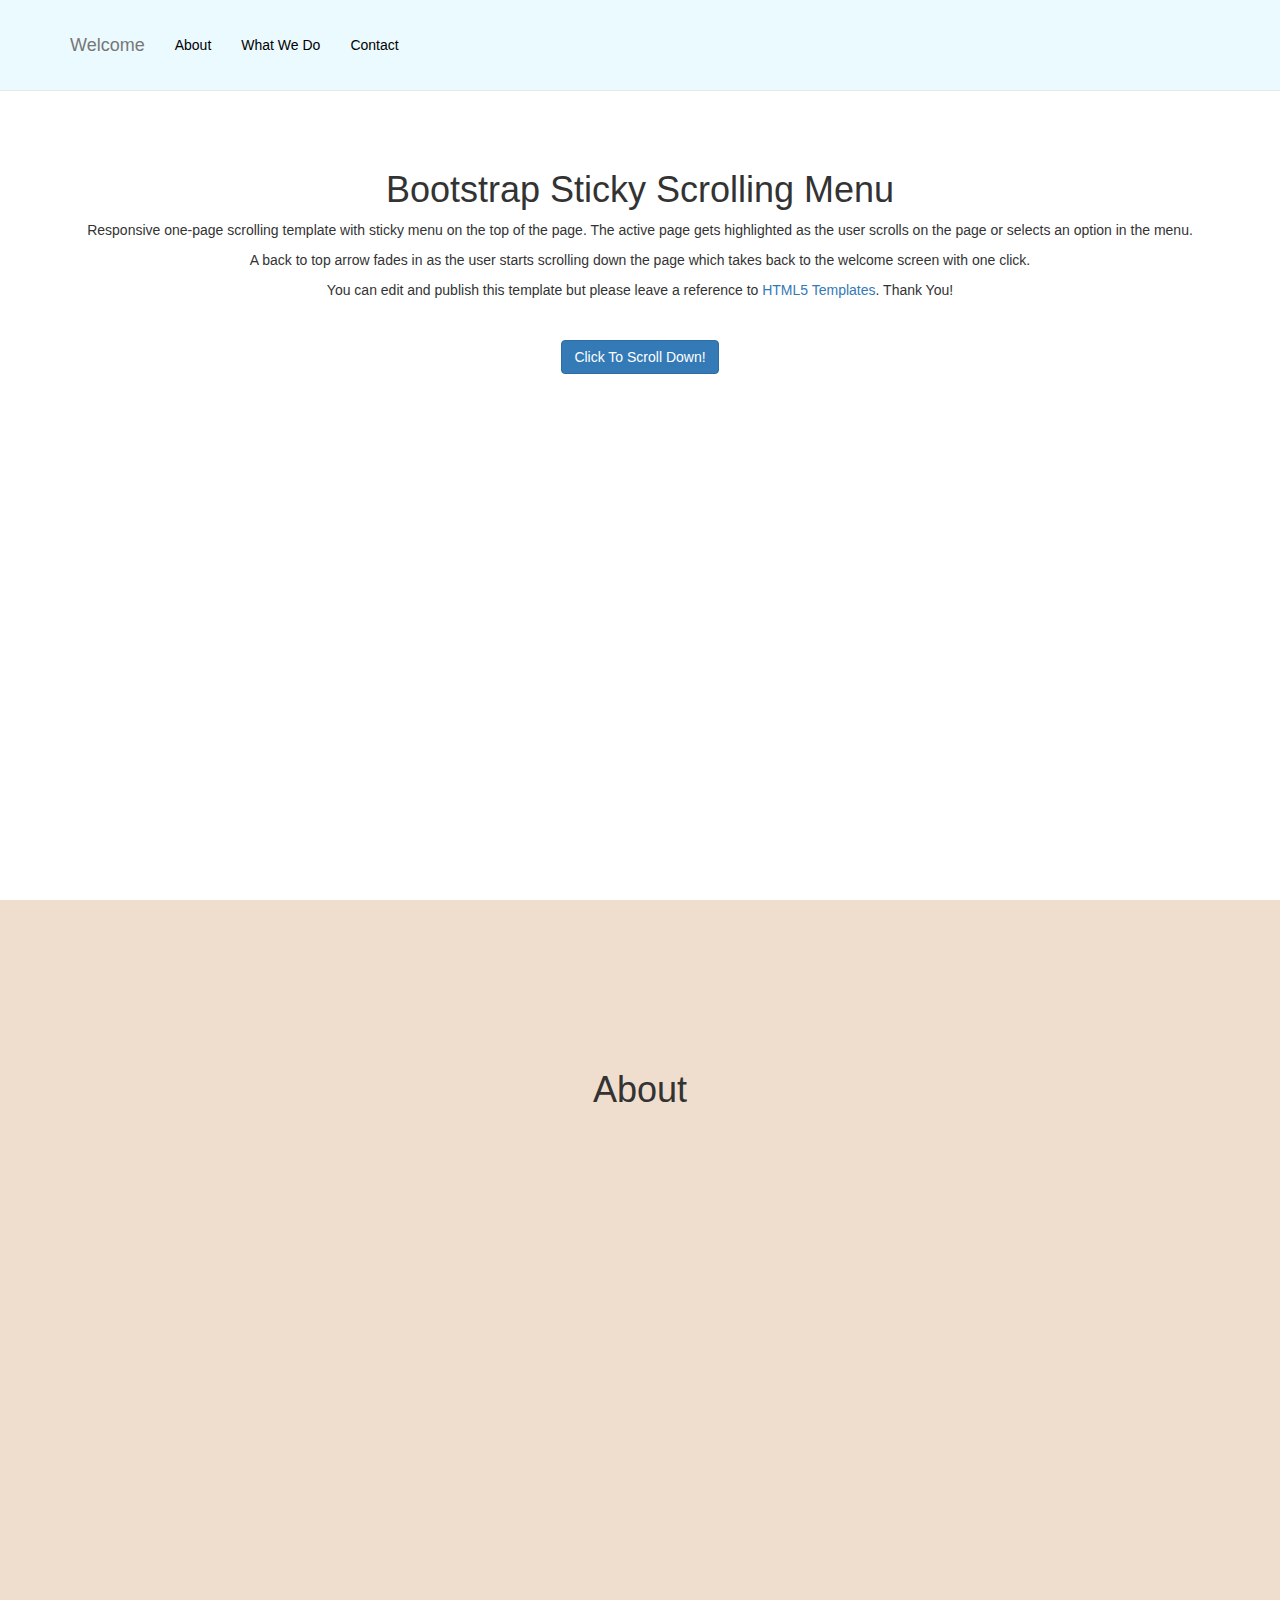
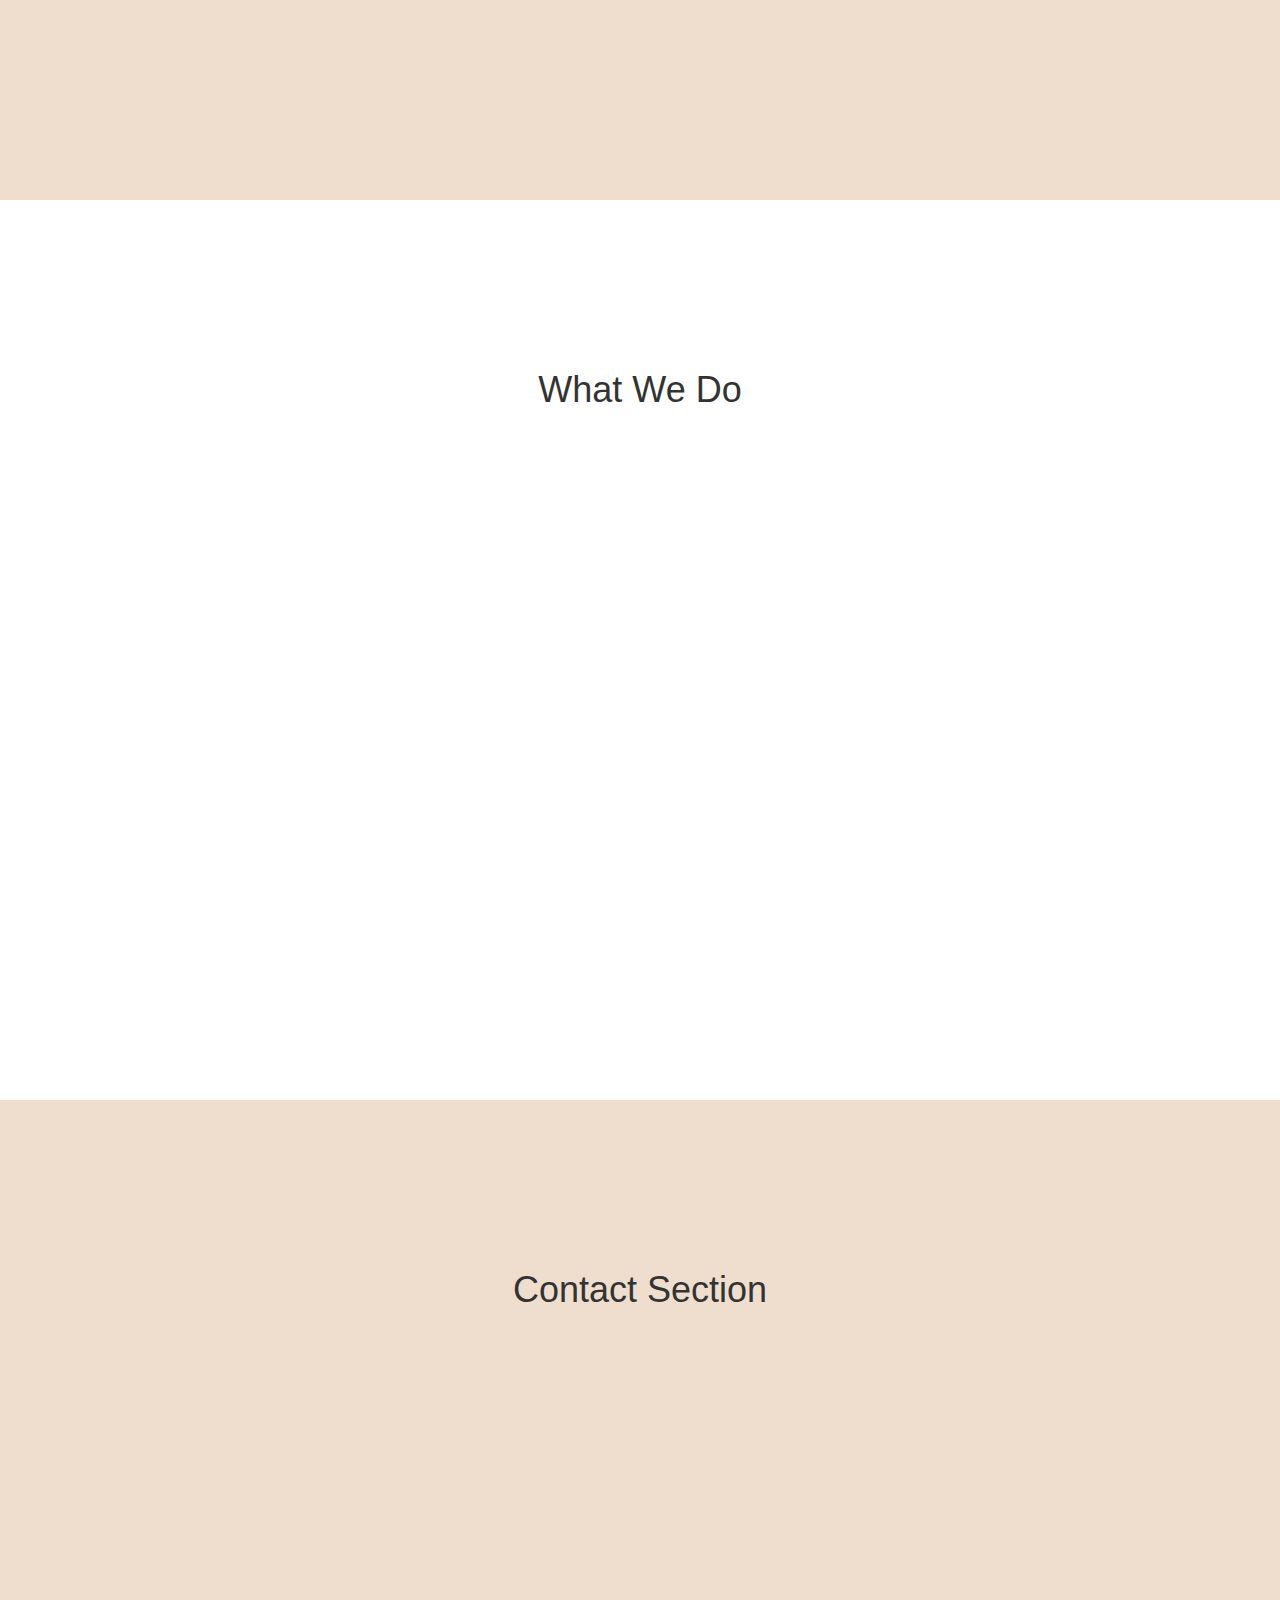
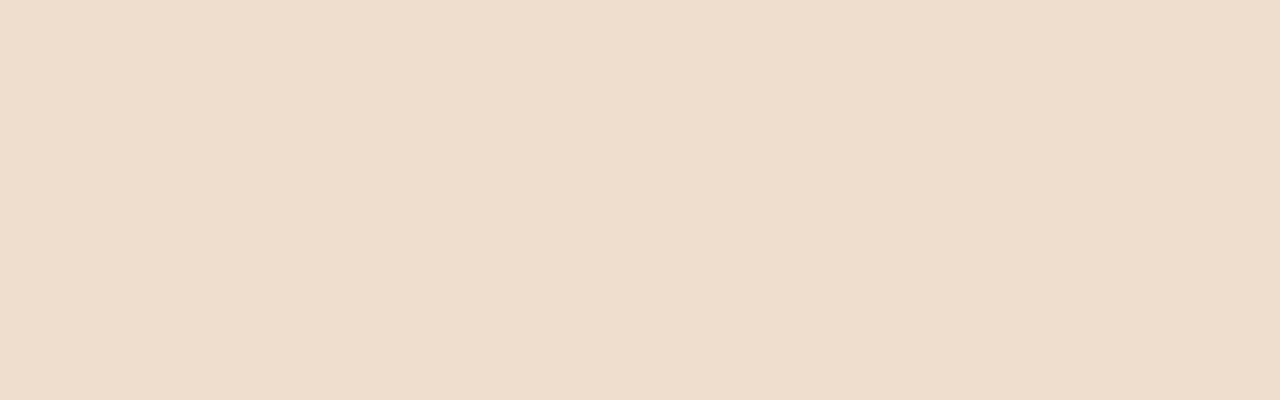
==== index.html @ b15a465b "Temtplate" ====
<!doctype html>
<html lang="en" class="no-js">
<head>
    <meta charset="utf-8">
    <meta http-equiv="x-ua-compatible" content="ie=edge">
    <meta name="viewport" content="width=device-width, initial-scale=1">
    <link rel="canonical" href="https://html5-templates.com/" />
    <title>Bootstrap Template With Sticky Menu</title>
    <meta name="description" content="Simplified Bootstrap template with sticky menu">
    <link href="css/bootstrap.min.css" rel="stylesheet">
    <link href="css/sticky-menu.css" rel="stylesheet">
</head>
<body id="page-top" data-spy="scroll" data-target=".navbar-fixed-top">
    <nav class="navbar navbar-default navbar-fixed-top" role="navigation">
        <div class="container">
            <div class="navbar-header page-scroll">
                <button type="button" class="navbar-toggle" data-toggle="collapse" data-target=".navbar-ex1-collapse">
                    <span class="sr-only">Toggle menu</span>
                    <span class="icon-bar"></span>
                    <span class="icon-bar"></span>
                    <span class="icon-bar"></span>
                </button>
                <a class="navbar-brand page-scroll" href="#page-top">Welcome</a>
            </div>

            <div class="collapse navbar-collapse navbar-ex1-collapse">
                <ul class="nav navbar-nav">
                    <li class="hidden">
                        <a class="page-scroll" href="#page-top"></a>
                    </li>
                    <li>
                        <a class="page-scroll" href="#about">About</a>
                    </li>
                    <li>
                        <a class="page-scroll" href="#whatwedo">What We Do</a>
                    </li>
                    <li>
                        <a class="page-scroll" href="#contact">Contact</a>
                    </li>
                </ul>
            </div>	<!-- .navbar-collapse -->
        </div>		<!-- .container -->
    </nav>
    <!-- Welcome   -->
    <section id="welcome" class="welcome-section">
        <div class="container">
            <div class="row">
                <div class="col-lg-12">
                    <h1>Bootstrap Sticky Scrolling Menu</h1>
                    <p>Responsive one-page scrolling template with sticky menu on the top of the page. The active page gets highlighted as the user scrolls on the page or selects an option in the menu.</p>
					<p>A back to top arrow fades in as the user starts scrolling down the page which takes back to the welcome screen with one click.</p>
					<p>You can edit and publish this template but please leave a reference to <a href="https://html5-templates.com/" target="_blank" rel="nofollow">HTML5 Templates</a>. Thank You!</p>
					<p>&nbsp;</p>
                    <a class="btn btn-primary page-scroll" href="#about">Click To Scroll Down!</a>
                </div>
            </div>
        </div>
    </section>

    <!-- About -->
    <section id="about" class="about-section">
        <div class="container">
            <div class="row">
                <div class="col-lg-12">
                    <h1>About</h1>
                </div>
            </div>
        </div>
    </section>

    <!-- What we do Section -->
    <section id="whatwedo" class="whatwedo-section">
        <div class="container">
            <div class="row">
                <div class="col-lg-12">
                    <h1>What We Do</h1>
                </div>
            </div>
        </div>
    </section>

    <!-- Contact Section -->
    <section id="contact" class="contact-section">
        <div class="container">
            <div class="row">
                <div class="col-lg-12">
                    <h1>Contact Section</h1>
                </div>
            </div>
        </div>
    </section>
	
	<a id="back2Top" title="Back to top" href="#">&#10148;</a>
	
    <!-- jQuery -->
    <script src="js/jquery.js"></script>

    <!-- Bootstrap Core JavaScript -->
    <script src="js/bootstrap.min.js"></script>

    <!-- Scrolling Nav JavaScript -->
    <script src="js/jquery.easing.min.js"></script>
    <script src="js/sticky-menu.js"></script>

</body>

</html>
---- css/sticky-menu.css ----
body {
    width: 100%;
    height: 100%;
}
html {
    width: 100%;
    height: 100%;
}
@media(min-width:767px) {
    .navbar {
        padding: 20px 0;
        -webkit-transition: background .5s ease-in-out,padding .5s ease-in-out;
        -moz-transition: background .5s ease-in-out,padding .5s ease-in-out;
        transition: background .5s ease-in-out,padding .5s ease-in-out;
    }
    .top-nav-collapse {
        padding: 0;
    }
}
#back2Top {
    width: 40px;
    line-height: 40px;
    overflow: hidden;
    z-index: 999;
    display: none;
    cursor: pointer;
    -moz-transform: rotate(270deg);
    -webkit-transform: rotate(270deg);
    -o-transform: rotate(270deg);
    -ms-transform: rotate(270deg);
    transform: rotate(270deg);
    position: fixed;
    bottom: 50px;
    right: 0;
    background-color: #FFF;
    color: #337AB7;
    text-align: center;
    font-size: 30px;
    text-decoration: none;
}
#back2Top:hover {
    background-color: #337AB7;
    color: #FFF;
}
.welcome-section {
    height: 100%;
    padding-top: 150px;
    text-align: center;
    background: #fff;
}
.about-section {
    height: 100%;
    padding-top: 150px;
    text-align: center;
    background: #EFDECD;
}
.whatwedo-section {
    height: 100%;
    padding-top: 150px;
    text-align: center;
    background: #fff;
}
.contact-section {
    height: 100%;
    padding-top: 150px;
    text-align: center;
    background: #EFDECD;
}
.navbar-default .navbar-nav > li > a:hover {
	color: #333;
	background-color: #F0F0F0;
}
.navbar-default {
    background-color: #EBFAFF;
    border-color: #e7e7e7;
}
.navbar-default .navbar-nav > li > a {
    color: #000;
}
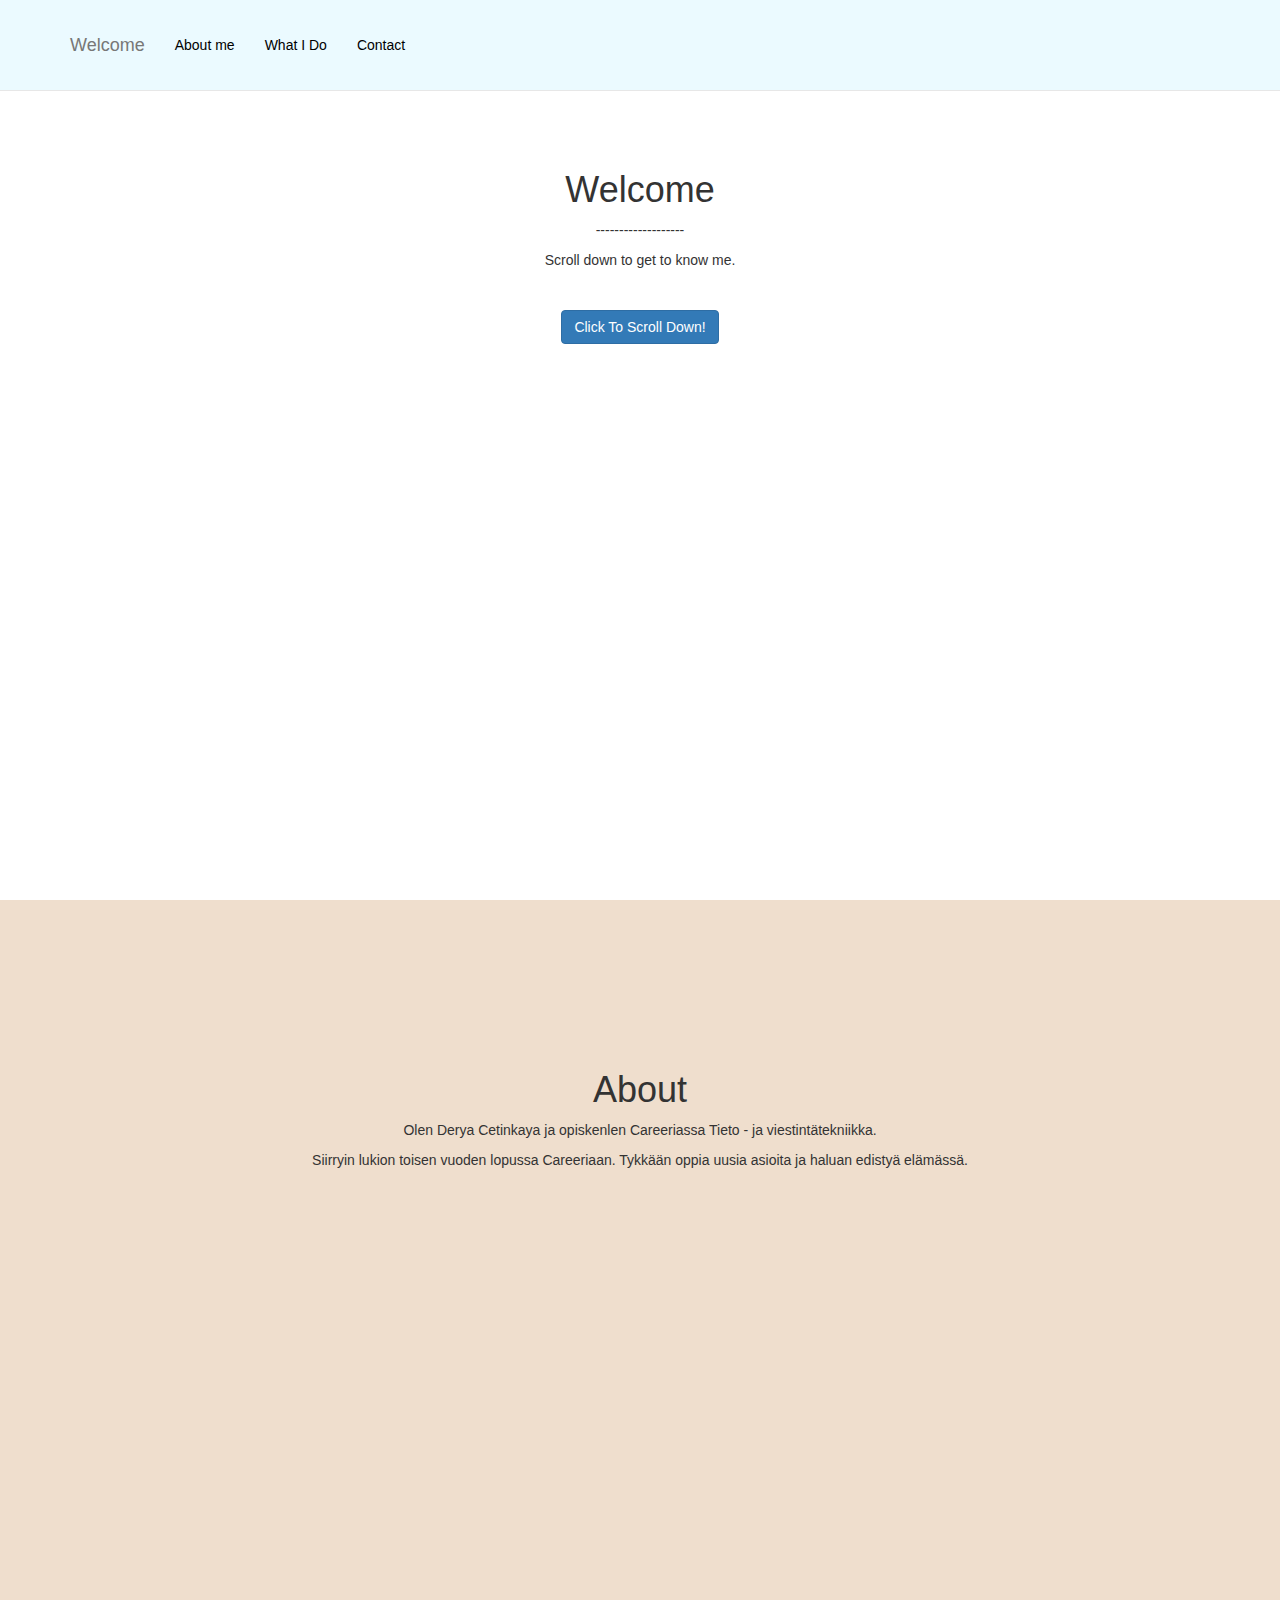
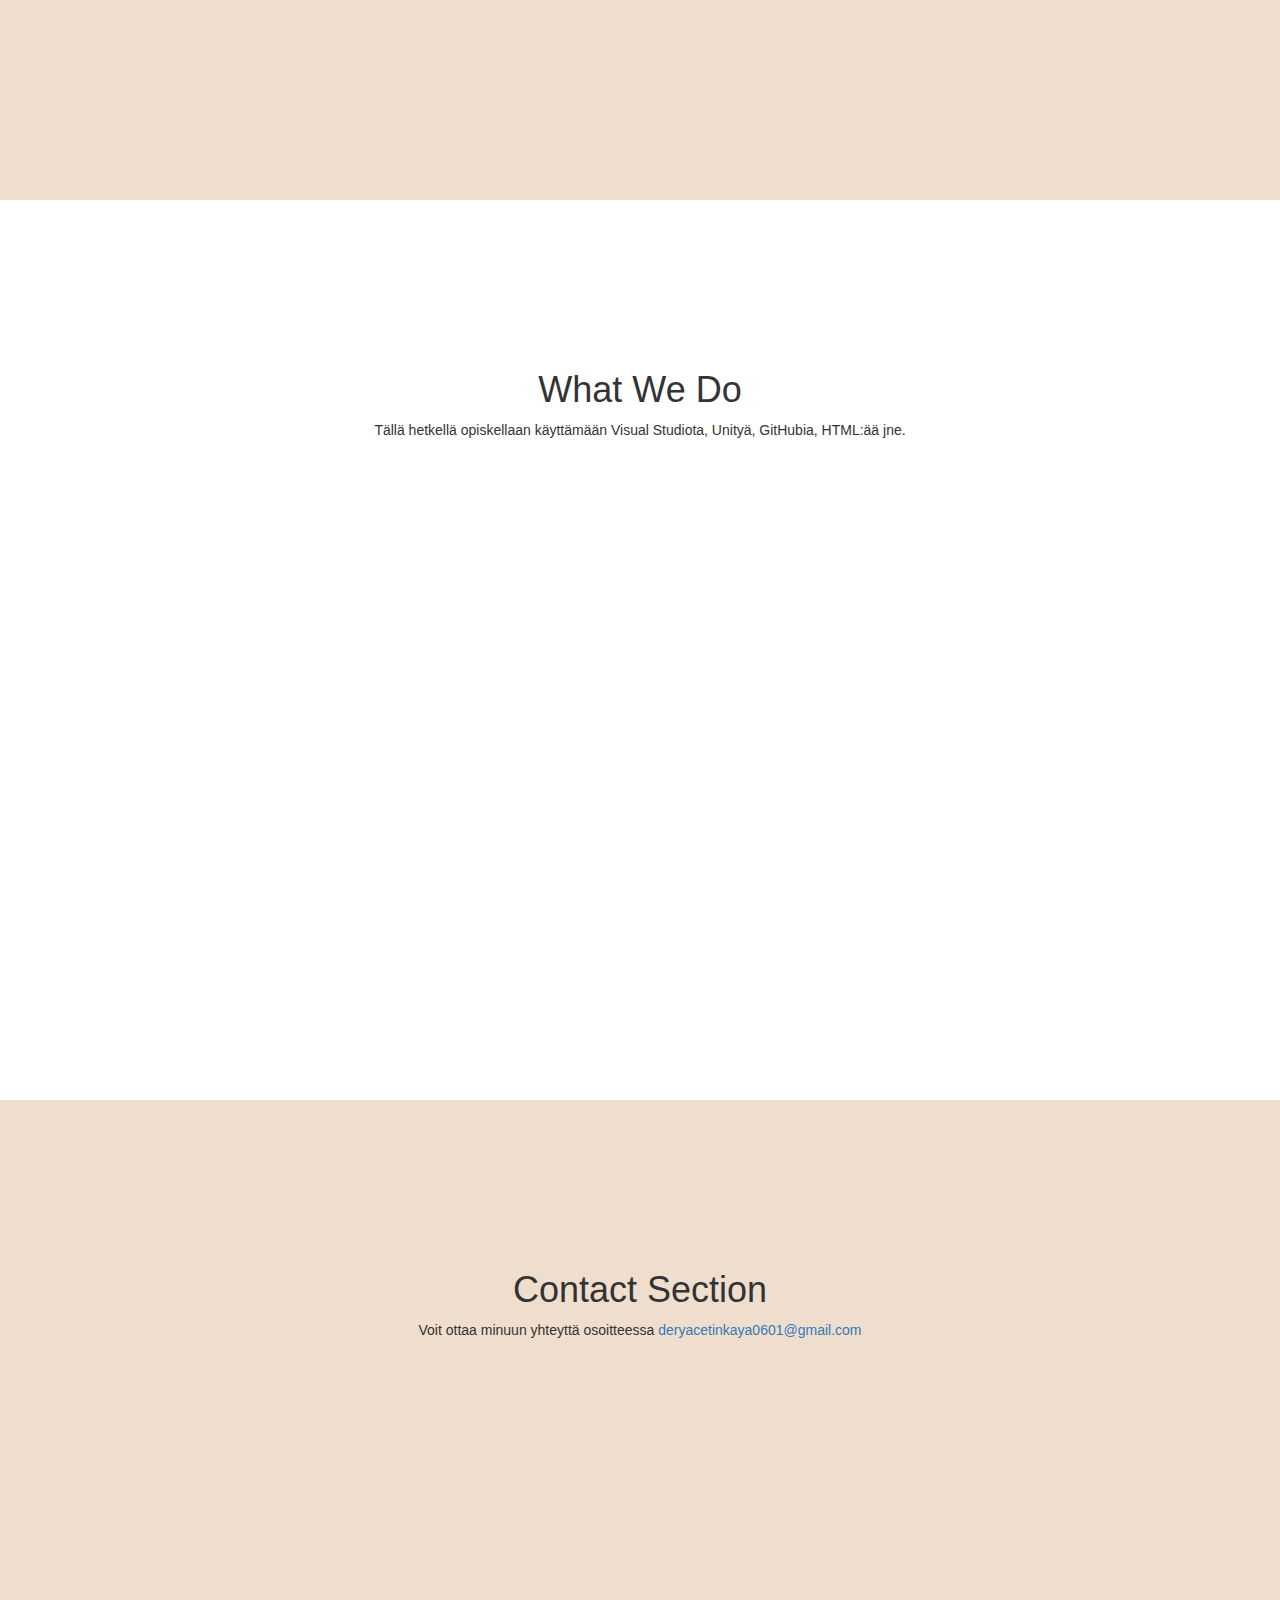
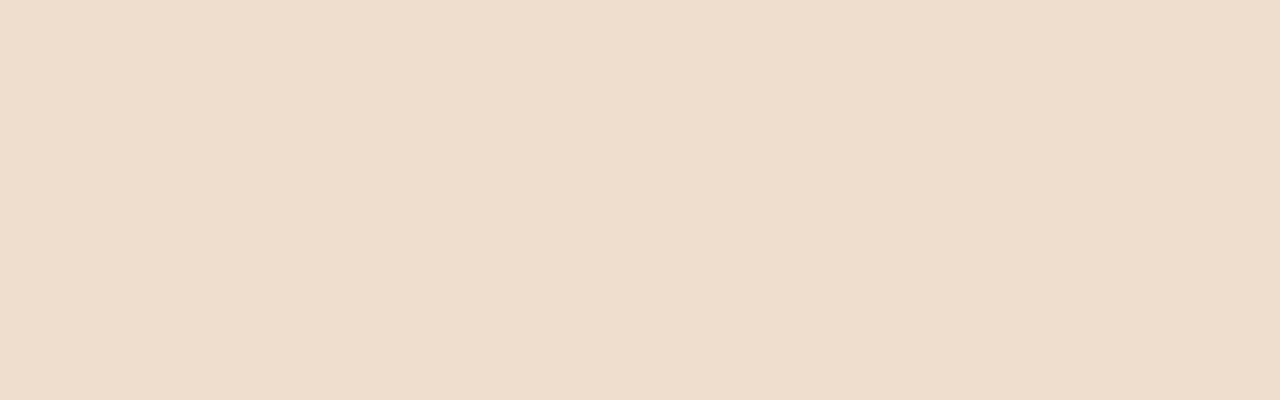
==== commit 479f7d73: "Update index.html" ====
--- a/index.html
+++ b/index.html
@@ -29,10 +29,10 @@
                         <a class="page-scroll" href="#page-top"></a>
                     </li>
                     <li>
-                        <a class="page-scroll" href="#about">About</a>
+                        <a class="page-scroll" href="#about">About me</a>
                     </li>
                     <li>
-                        <a class="page-scroll" href="#whatwedo">What We Do</a>
+                        <a class="page-scroll" href="#whatwedo">What I Do</a>
                     </li>
                     <li>
                         <a class="page-scroll" href="#contact">Contact</a>
@@ -46,10 +46,9 @@
         <div class="container">
             <div class="row">
                 <div class="col-lg-12">
-                    <h1>Bootstrap Sticky Scrolling Menu</h1>
-                    <p>Responsive one-page scrolling template with sticky menu on the top of the page. The active page gets highlighted as the user scrolls on the page or selects an option in the menu.</p>
-					<p>A back to top arrow fades in as the user starts scrolling down the page which takes back to the welcome screen with one click.</p>
-					<p>You can edit and publish this template but please leave a reference to <a href="https://html5-templates.com/" target="_blank" rel="nofollow">HTML5 Templates</a>. Thank You!</p>
+                    <h1>Welcome</h1>
+                    <p>-------------------</p>
+                    <p>Scroll down to get to know me.</p>
 					<p>&nbsp;</p>
                     <a class="btn btn-primary page-scroll" href="#about">Click To Scroll Down!</a>
                 </div>
@@ -63,6 +62,8 @@
             <div class="row">
                 <div class="col-lg-12">
                     <h1>About</h1>
+                    <p> Olen Derya Cetinkaya ja opiskenlen Careeriassa Tieto - ja viestintätekniikka.</p>
+                    <p>Siirryin lukion toisen vuoden lopussa Careeriaan. Tykkään oppia uusia asioita ja haluan edistyä elämässä.</p>
                 </div>
             </div>
         </div>
@@ -74,6 +75,7 @@
             <div class="row">
                 <div class="col-lg-12">
                     <h1>What We Do</h1>
+                    <p>Tällä hetkellä opiskellaan käyttämään Visual Studiota, Unityä, GitHubia, HTML:ää jne.</p>
                 </div>
             </div>
         </div>
@@ -85,6 +87,8 @@
             <div class="row">
                 <div class="col-lg-12">
                     <h1>Contact Section</h1>
+                    <p>Voit ottaa minuun yhteyttä osoitteessa <a href="deryacetinkaya0601@gmail.com">deryacetinkaya0601@gmail.com</a></p>
+
                 </div>
             </div>
         </div>
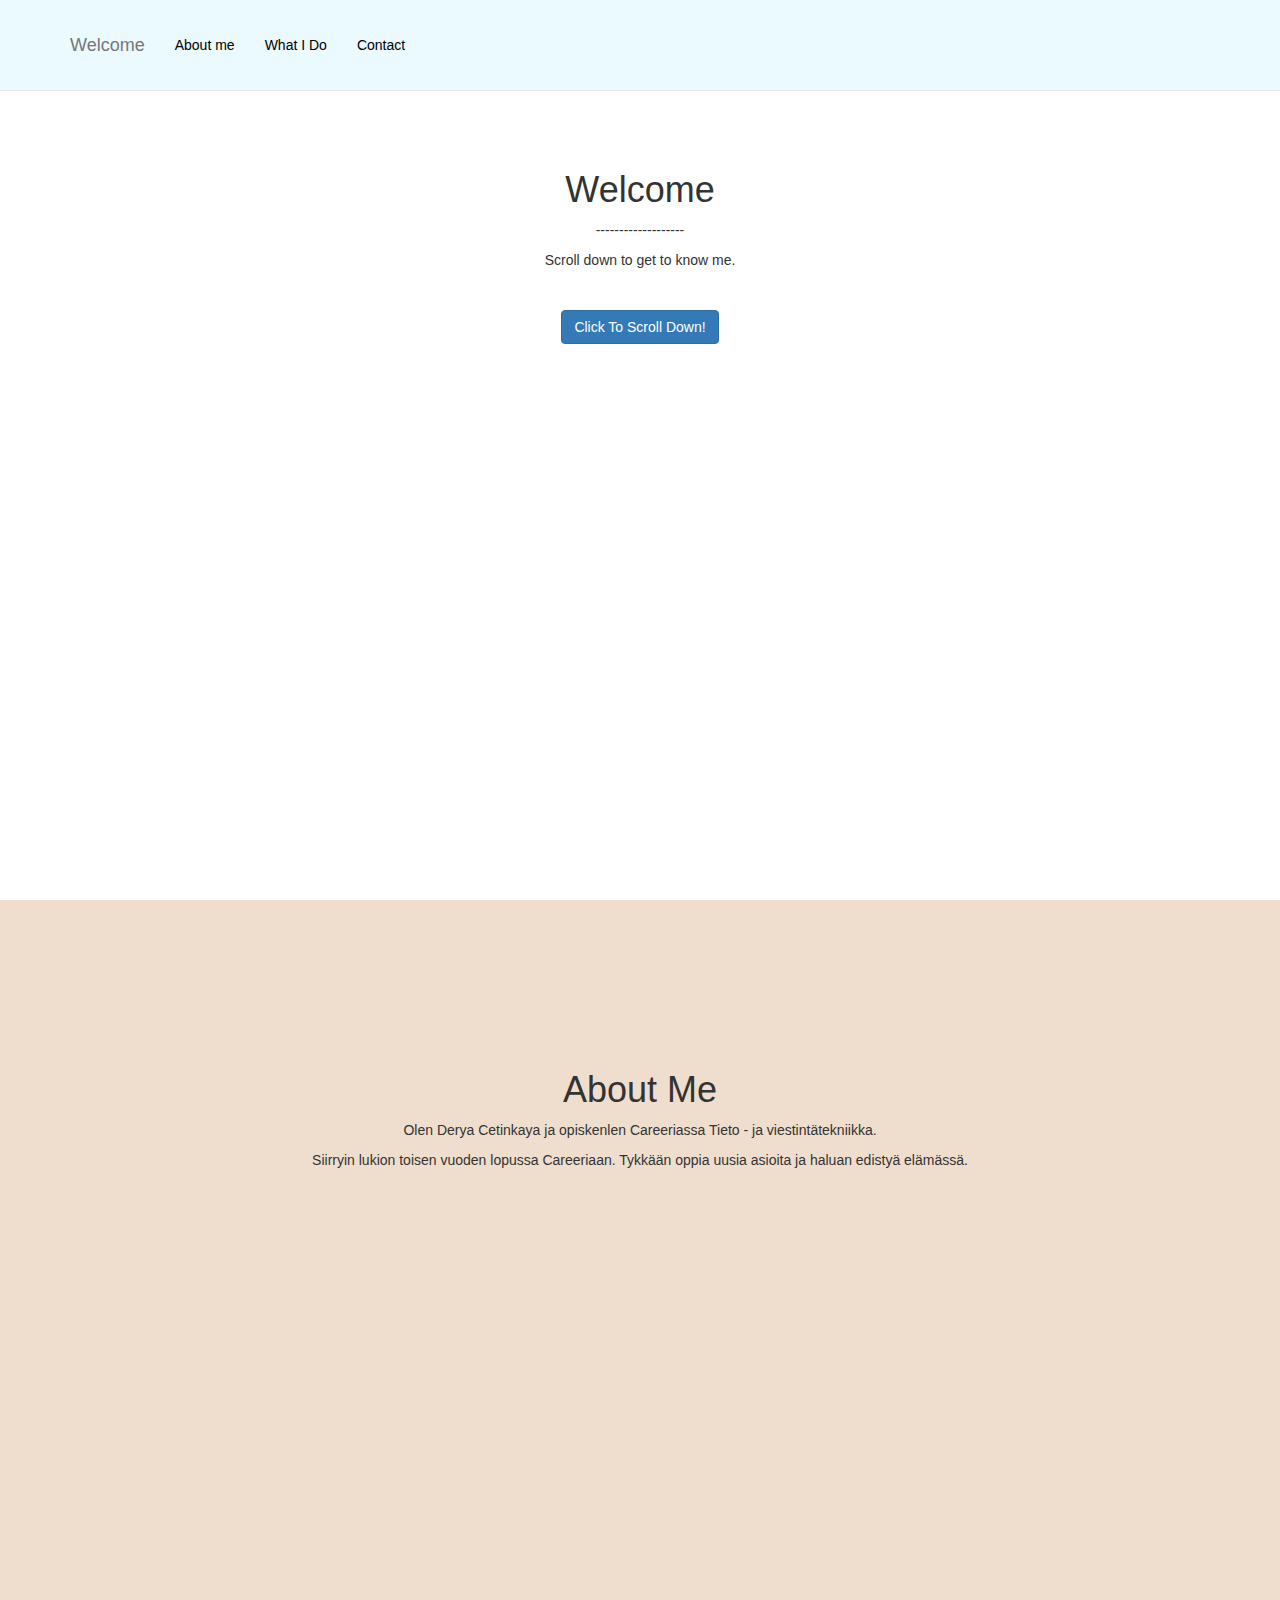
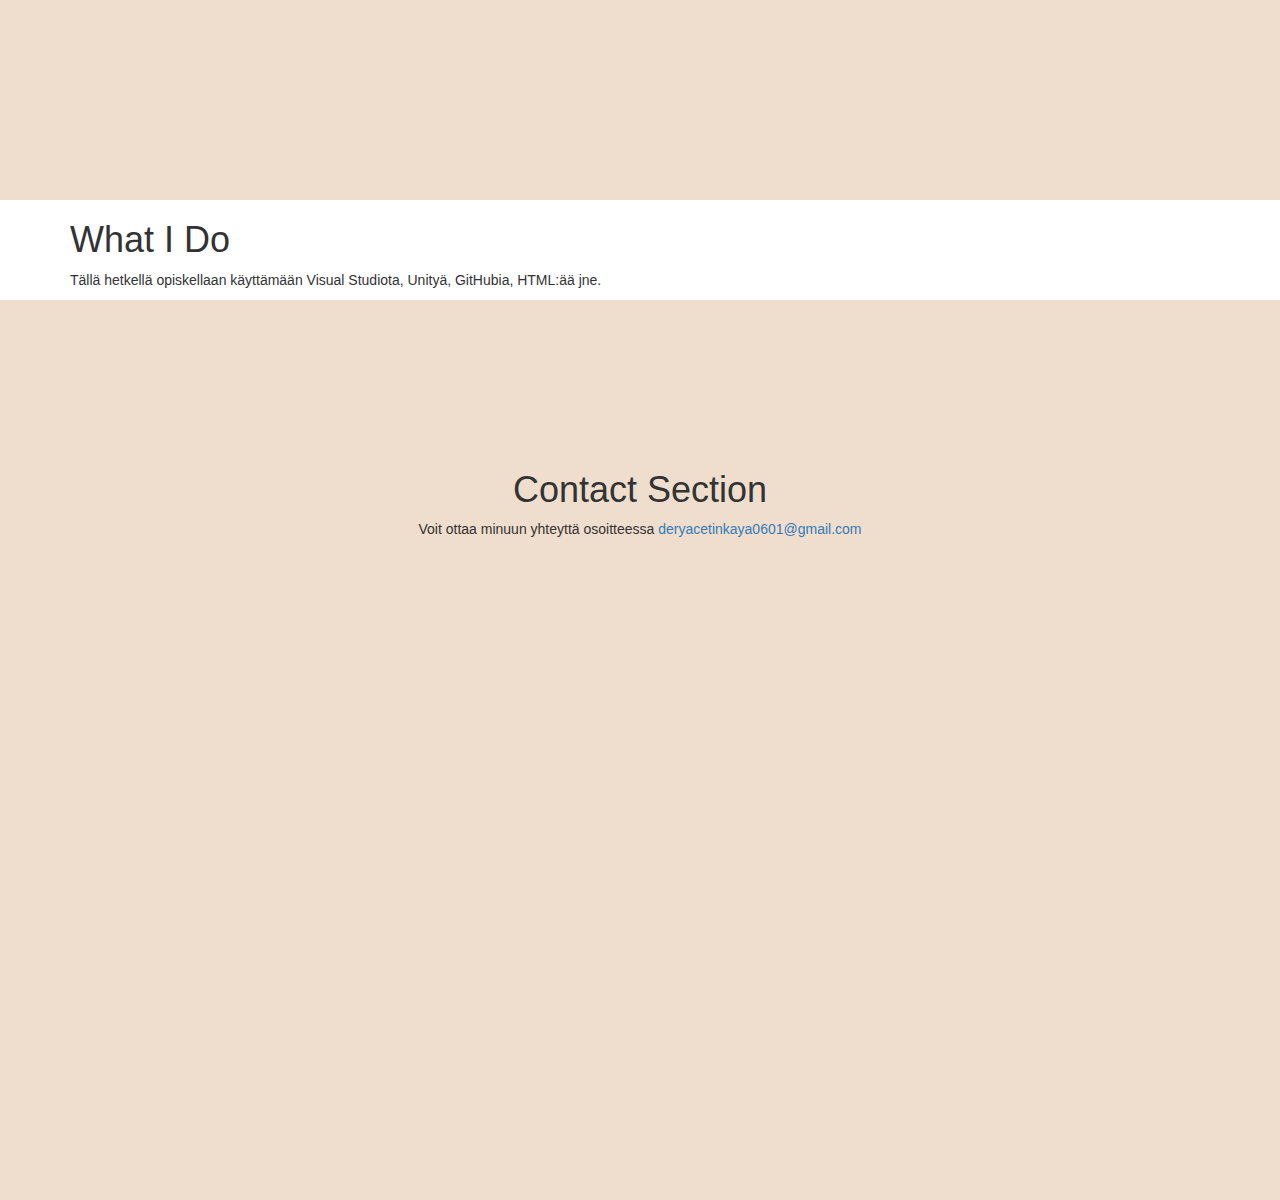
==== commit a8a9f1b6: "Update index.html" ====
--- a/index.html
+++ b/index.html
@@ -57,11 +57,11 @@
     </section>
 
     <!-- About -->
-    <section id="about" class="about-section">
+    <section id="about Me" class="about-section">
         <div class="container">
             <div class="row">
                 <div class="col-lg-12">
-                    <h1>About</h1>
+                    <h1>About Me</h1>
                     <p> Olen Derya Cetinkaya ja opiskenlen Careeriassa Tieto - ja viestintätekniikka.</p>
                     <p>Siirryin lukion toisen vuoden lopussa Careeriaan. Tykkään oppia uusia asioita ja haluan edistyä elämässä.</p>
                 </div>
@@ -70,11 +70,11 @@
     </section>
 
     <!-- What we do Section -->
-    <section id="whatwedo" class="whatwedo-section">
+    <section id="whatIdo" class="whatIdo-section">
         <div class="container">
             <div class="row">
                 <div class="col-lg-12">
-                    <h1>What We Do</h1>
+                    <h1>What I Do</h1>
                     <p>Tällä hetkellä opiskellaan käyttämään Visual Studiota, Unityä, GitHubia, HTML:ää jne.</p>
                 </div>
             </div>
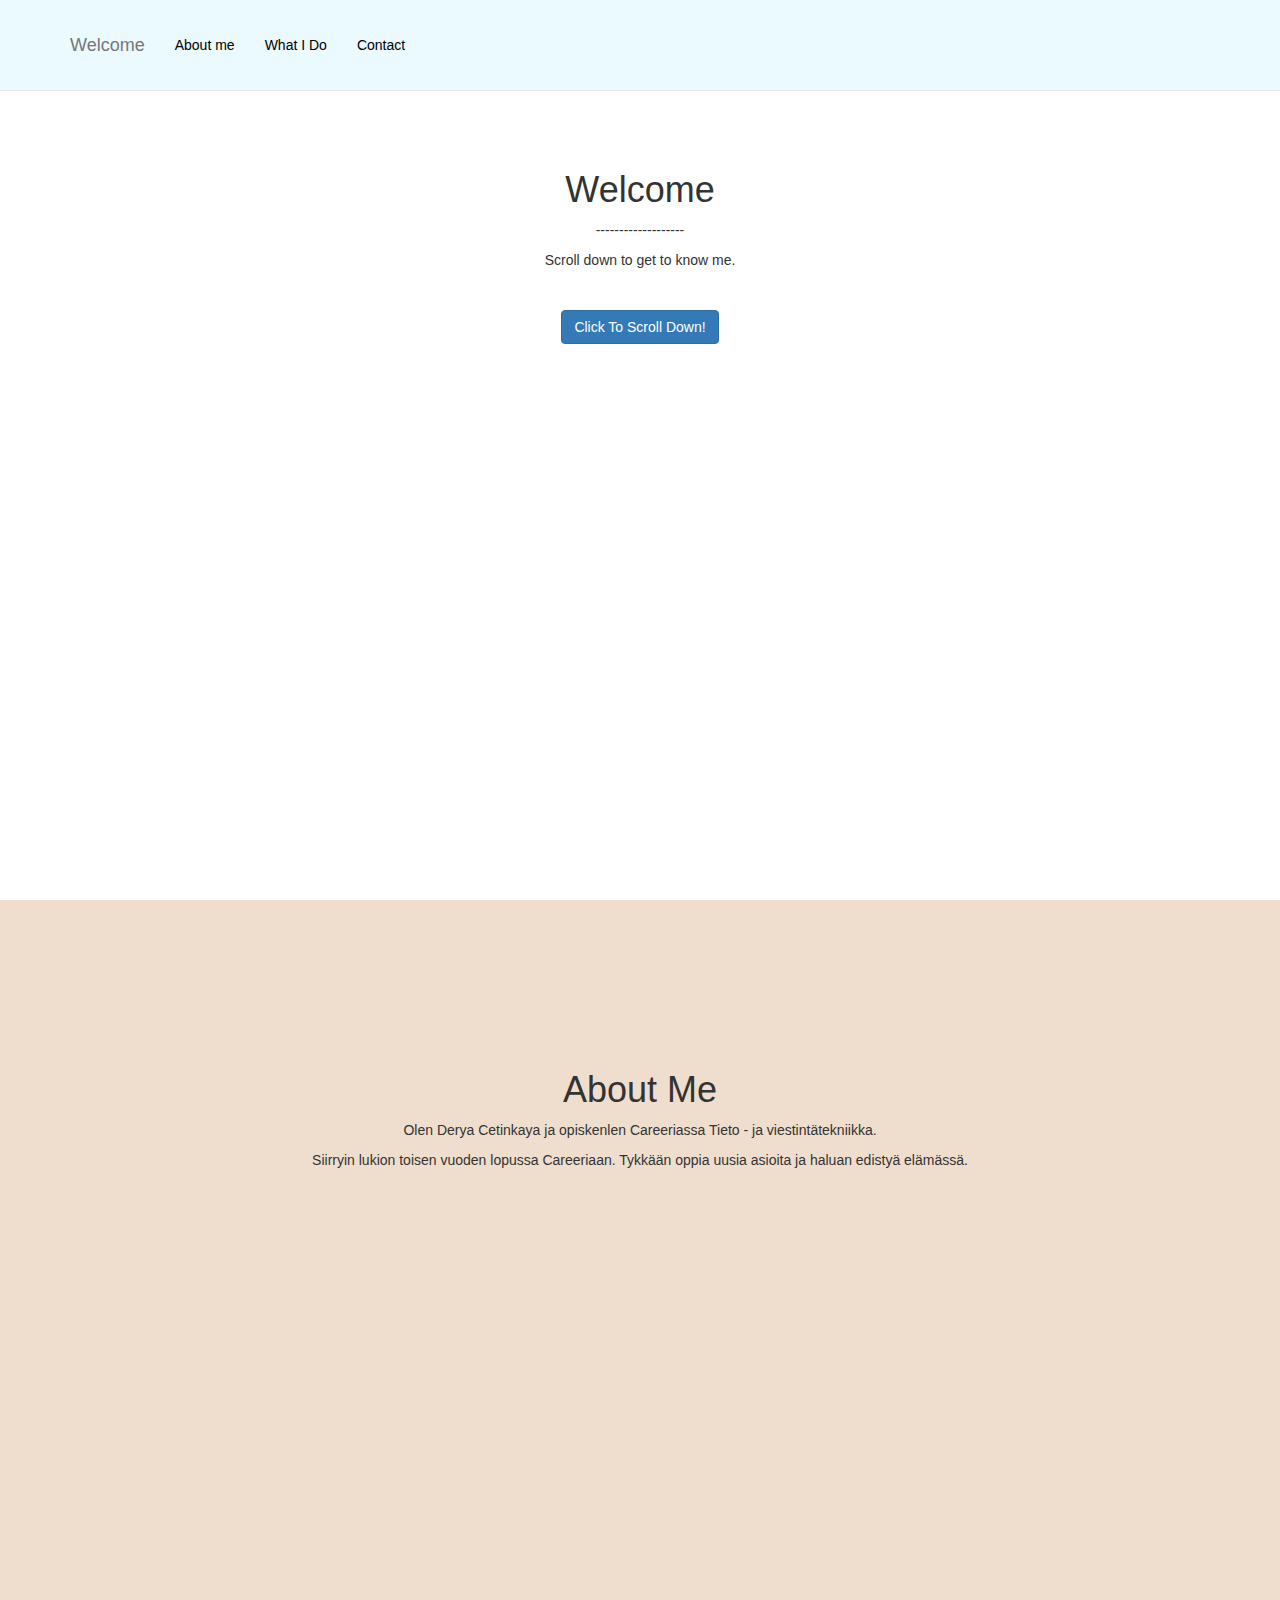
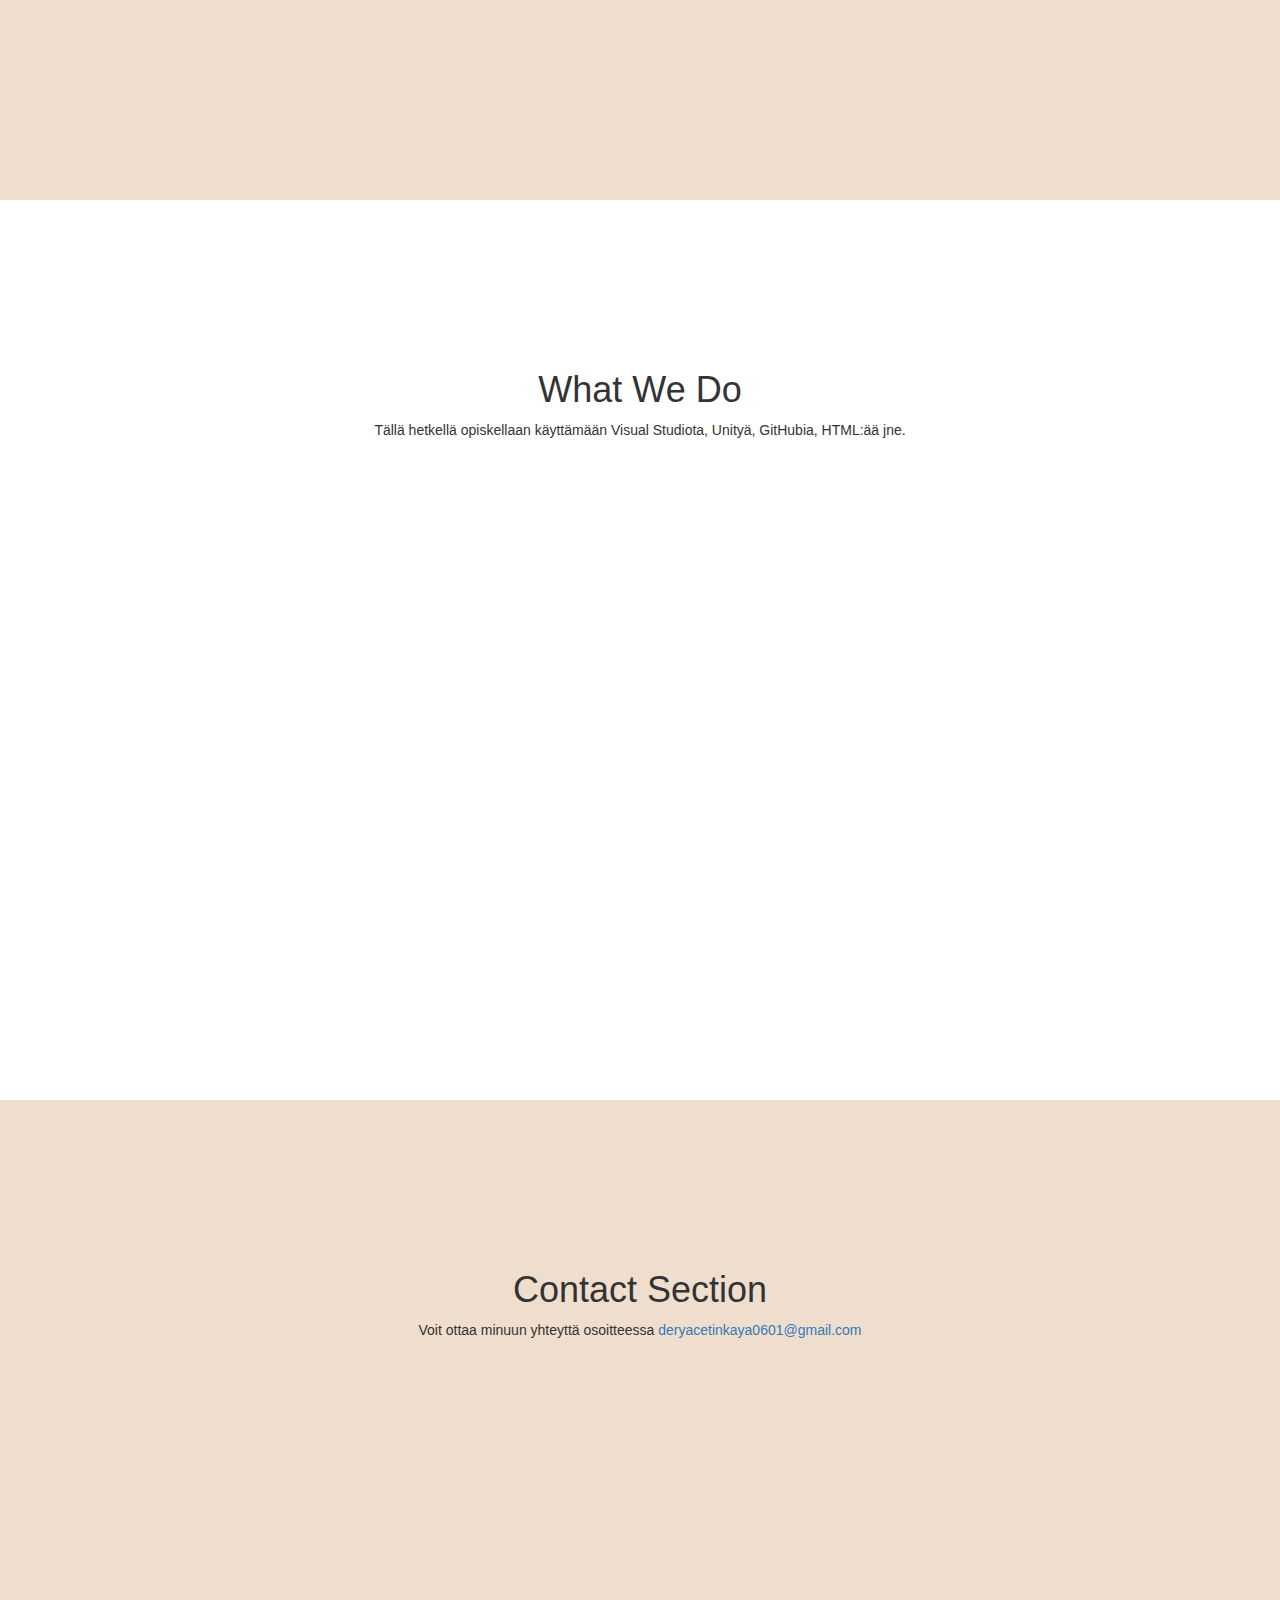
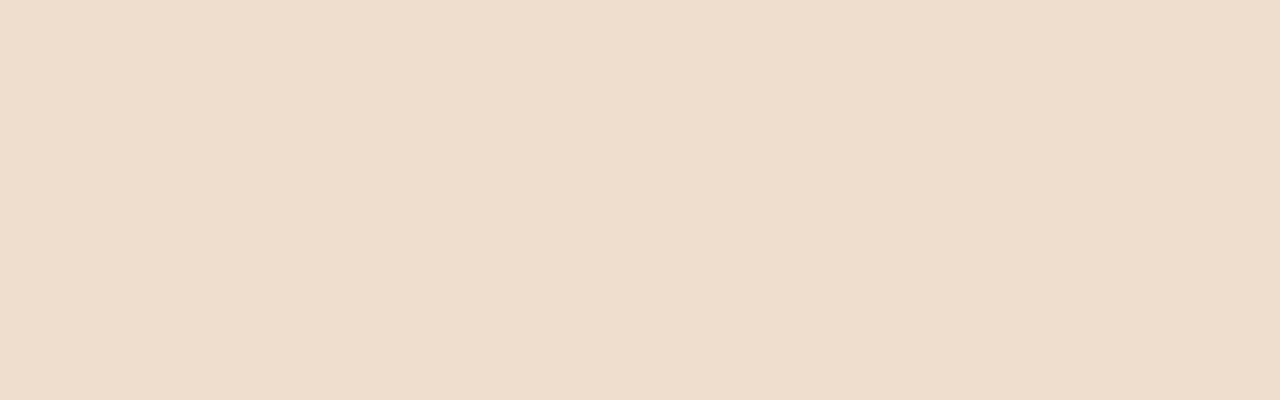
==== commit acbdc9cc: "Update index.html" ====
--- a/index.html
+++ b/index.html
@@ -57,7 +57,7 @@
     </section>
 
     <!-- About -->
-    <section id="about Me" class="about-section">
+    <section id="about" class="about-section">
         <div class="container">
             <div class="row">
                 <div class="col-lg-12">
@@ -70,11 +70,11 @@
     </section>
 
     <!-- What we do Section -->
-    <section id="whatIdo" class="whatIdo-section">
+    <section id="whatwedo" class="whatwedo-section">
         <div class="container">
             <div class="row">
                 <div class="col-lg-12">
-                    <h1>What I Do</h1>
+                    <h1>What We Do</h1>
                     <p>Tällä hetkellä opiskellaan käyttämään Visual Studiota, Unityä, GitHubia, HTML:ää jne.</p>
                 </div>
             </div>
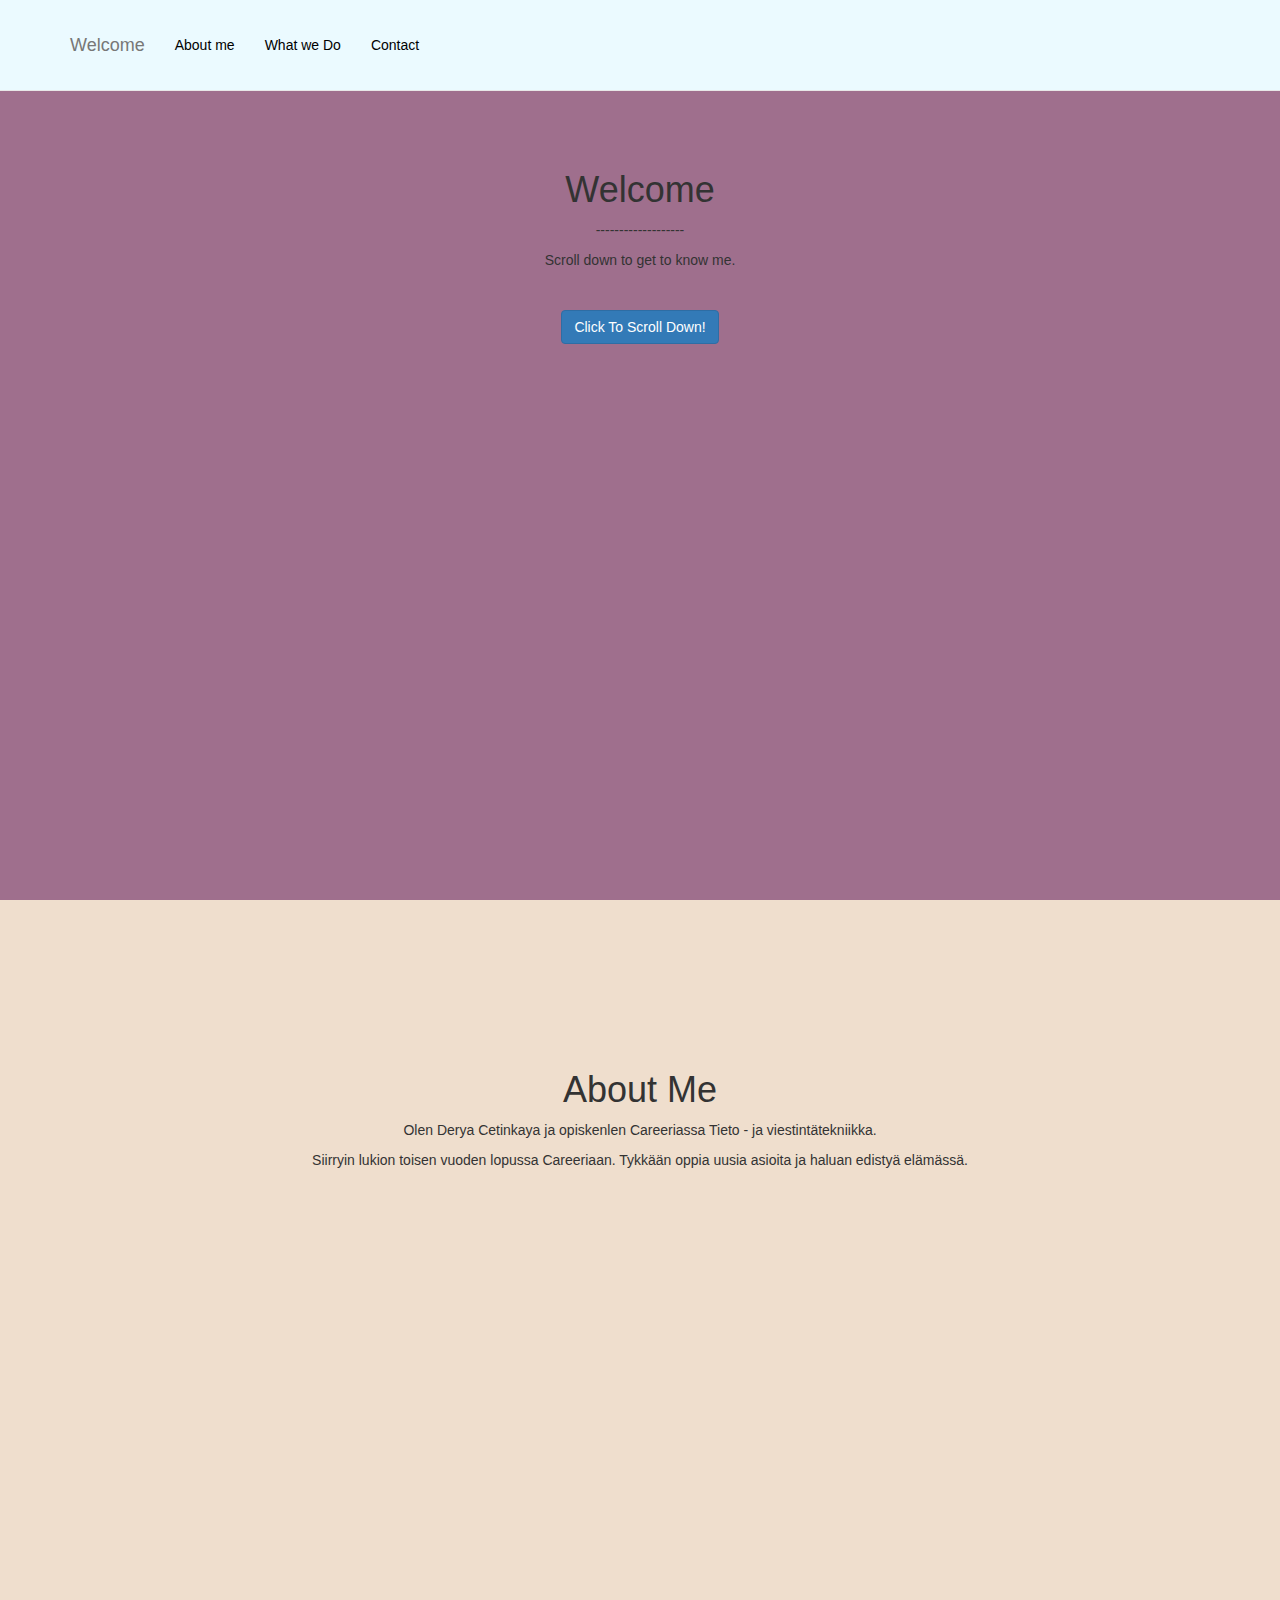
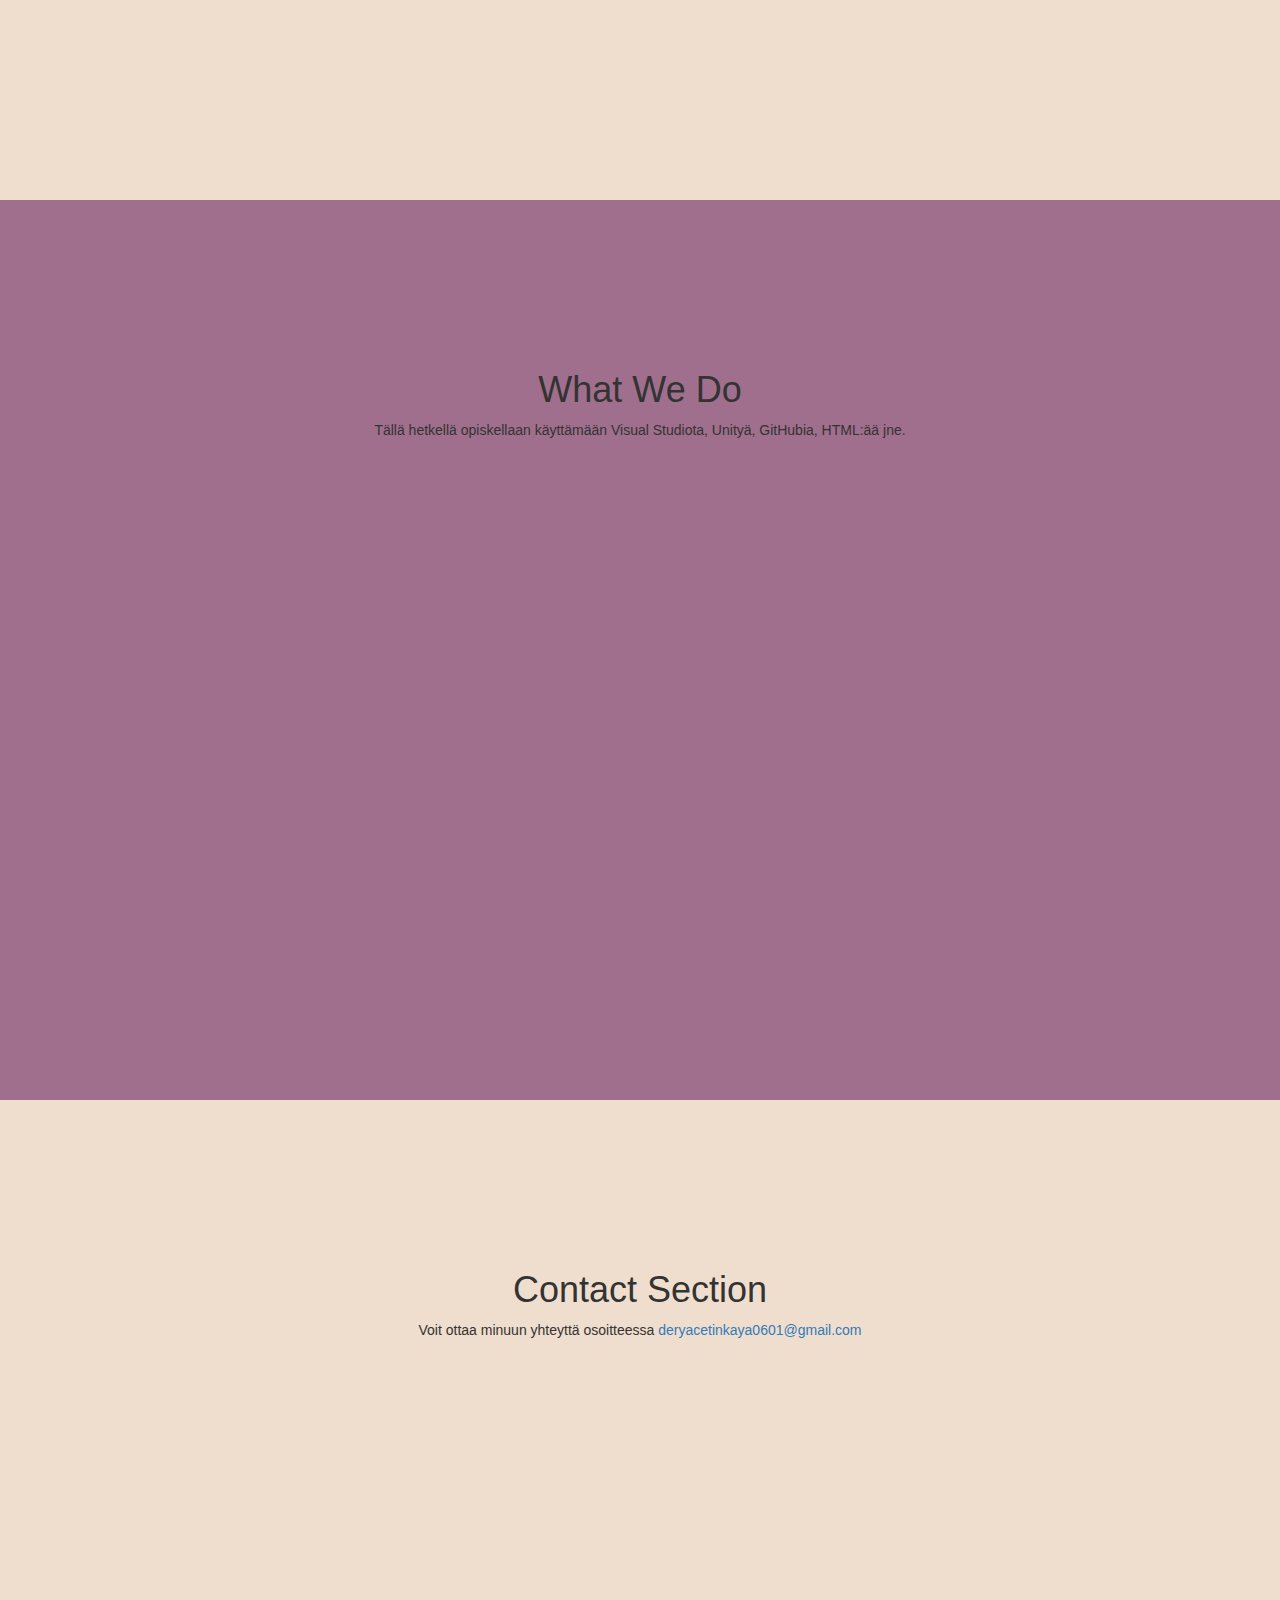
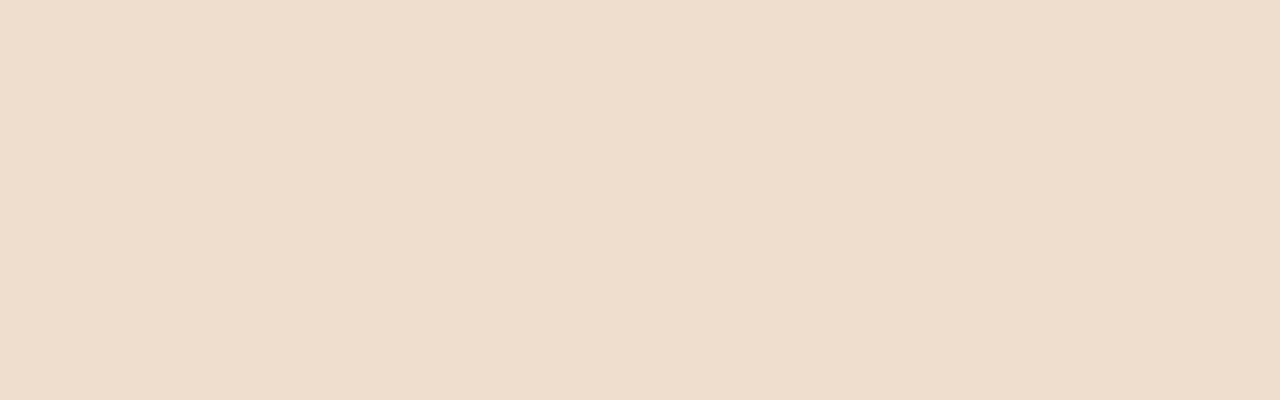
==== commit 70eacb06: "Muokkasin" ====
--- a/index.html
+++ b/index.html
@@ -29,10 +29,10 @@
                         <a class="page-scroll" href="#page-top"></a>
                     </li>
                     <li>
-                        <a class="page-scroll" href="#about">About me</a>
+                        <a class="page-scroll" href="#aboutme">About me</a>
                     </li>
                     <li>
-                        <a class="page-scroll" href="#whatwedo">What I Do</a>
+                        <a class="page-scroll" href="#whatwedo">What we Do</a>
                     </li>
                     <li>
                         <a class="page-scroll" href="#contact">Contact</a>
@@ -56,7 +56,7 @@
         </div>
     </section>
 
-    <!-- About -->
+    <!-- About Me-->
     <section id="about" class="about-section">
         <div class="container">
             <div class="row">
--- a/css/sticky-menu.css
+++ b/css/sticky-menu.css
@@ -33,7 +33,7 @@
     bottom: 50px;
     right: 0;
     background-color: #FFF;
-    color: #337AB7;
+    color: #d7202f;
     text-align: center;
     font-size: 30px;
     text-decoration: none;
@@ -46,7 +46,7 @@
     height: 100%;
     padding-top: 150px;
     text-align: center;
-    background: #fff;
+    background: #9f6f8d;
 }
 .about-section {
     height: 100%;
@@ -58,7 +58,7 @@
     height: 100%;
     padding-top: 150px;
     text-align: center;
-    background: #fff;
+    background: #9f6f8d;
 }
 .contact-section {
     height: 100%;
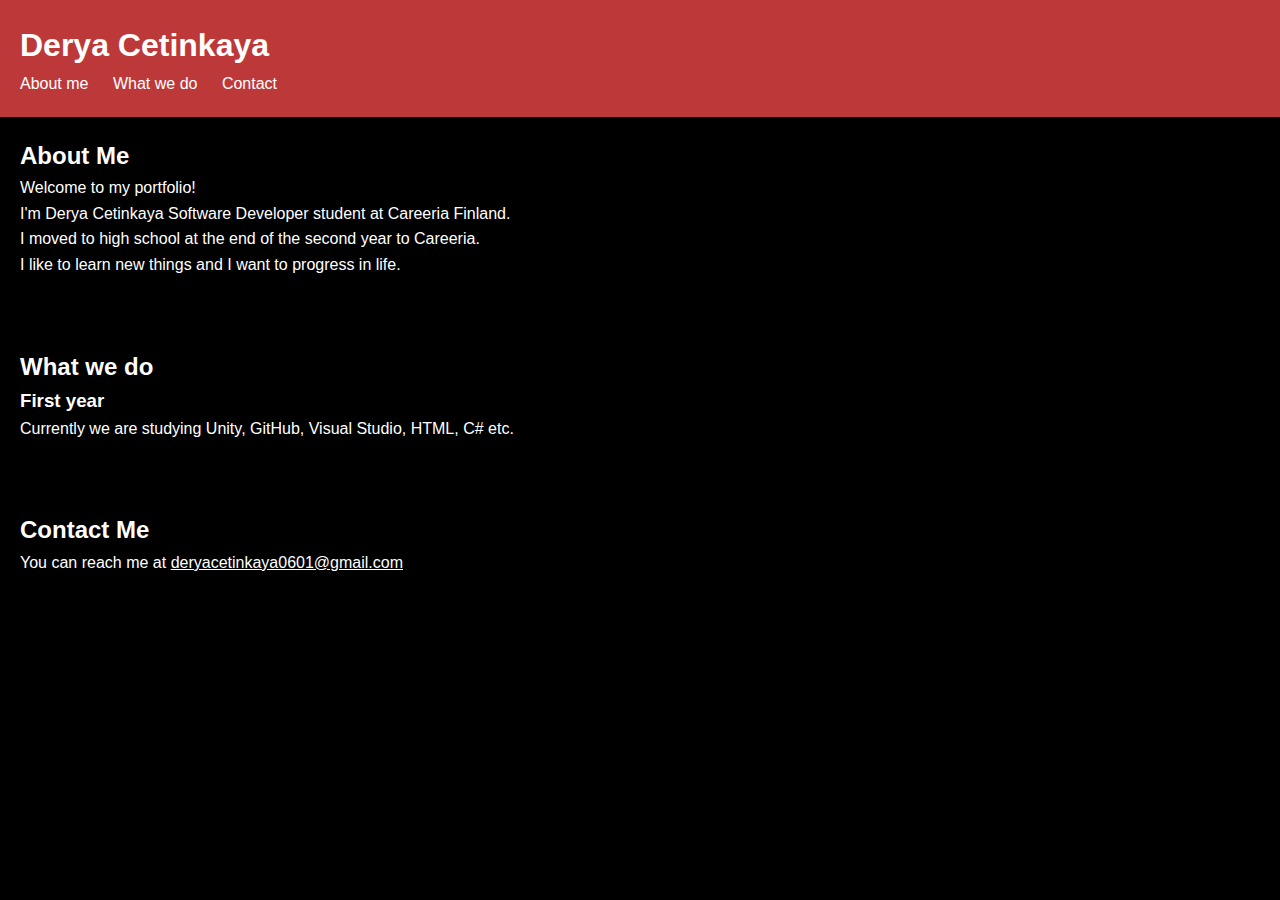
==== commit 57f4bc79: "aa" ====
--- a/index.html
+++ b/index.html
@@ -1,111 +1,44 @@
-<!doctype html>
-<html lang="en" class="no-js">
+<!DOCTYPE html>
+<html lang="en">
 <head>
-    <meta charset="utf-8">
-    <meta http-equiv="x-ua-compatible" content="ie=edge">
-    <meta name="viewport" content="width=device-width, initial-scale=1">
-    <link rel="canonical" href="https://html5-templates.com/" />
-    <title>Bootstrap Template With Sticky Menu</title>
-    <meta name="description" content="Simplified Bootstrap template with sticky menu">
-    <link href="css/bootstrap.min.css" rel="stylesheet">
-    <link href="css/sticky-menu.css" rel="stylesheet">
+    <meta charset="UTF-8">
+    <meta name="viewport" content="width=device-width, initial-scale=1.0">
+    <title>My Portfolio - Derya </title>
+    <link rel="stylesheet" href="style.css">
 </head>
-<body id="page-top" data-spy="scroll" data-target=".navbar-fixed-top">
-    <nav class="navbar navbar-default navbar-fixed-top" role="navigation">
-        <div class="container">
-            <div class="navbar-header page-scroll">
-                <button type="button" class="navbar-toggle" data-toggle="collapse" data-target=".navbar-ex1-collapse">
-                    <span class="sr-only">Toggle menu</span>
-                    <span class="icon-bar"></span>
-                    <span class="icon-bar"></span>
-                    <span class="icon-bar"></span>
-                </button>
-                <a class="navbar-brand page-scroll" href="#page-top">Welcome</a>
-            </div>
+<body>
+    <header>
+        <h1>Derya Cetinkaya</h1>
+        <nav>
+            <ul>
+                <li><a href="#Aboutme">About me</a></li>
+                <li><a href="#Whatwedo">What we do</a></li>
+                <li><a href="#Contact">Contact</a></li>
+            </ul>
+        </nav>
+    </header>
 
-            <div class="collapse navbar-collapse navbar-ex1-collapse">
-                <ul class="nav navbar-nav">
-                    <li class="hidden">
-                        <a class="page-scroll" href="#page-top"></a>
-                    </li>
-                    <li>
-                        <a class="page-scroll" href="#aboutme">About me</a>
-                    </li>
-                    <li>
-                        <a class="page-scroll" href="#whatwedo">What we Do</a>
-                    </li>
-                    <li>
-                        <a class="page-scroll" href="#contact">Contact</a>
-                    </li>
-                </ul>
-            </div>	<!-- .navbar-collapse -->
-        </div>		<!-- .container -->
-    </nav>
-    <!-- Welcome   -->
-    <section id="welcome" class="welcome-section">
-        <div class="container">
-            <div class="row">
-                <div class="col-lg-12">
-                    <h1>Welcome</h1>
-                    <p>-------------------</p>
-                    <p>Scroll down to get to know me.</p>
-					<p>&nbsp;</p>
-                    <a class="btn btn-primary page-scroll" href="#about">Click To Scroll Down!</a>
-                </div>
-            </div>
+    <section id="About me">
+        
+        <h2>About Me</h2>
+        <p>Welcome to my portfolio!</p>
+        <p>I'm Derya Cetinkaya Software Developer student at Careeria Finland.</p>
+        <p>I moved to high school at the end of the second year to Careeria.</p>
+        <p>I like to learn new things and I want to progress in life.</p>
+    </section>
+
+    <section id="What we do">
+        <h2>What we do</h2>
+        <div class="What we do">
+            <h3>First year</h3>
+            <p>Currently we are studying Unity, GitHub, Visual Studio, HTML, C# etc.</p>
         </div>
     </section>
 
-    <!-- About Me-->
-    <section id="about" class="about-section">
-        <div class="container">
-            <div class="row">
-                <div class="col-lg-12">
-                    <h1>About Me</h1>
-                    <p> Olen Derya Cetinkaya ja opiskenlen Careeriassa Tieto - ja viestintätekniikka.</p>
-                    <p>Siirryin lukion toisen vuoden lopussa Careeriaan. Tykkään oppia uusia asioita ja haluan edistyä elämässä.</p>
-                </div>
-            </div>
-        </div>
+    <section id="Contact">
+        <h2>Contact Me</h2>
+        <p>You can reach me at <a href="deryacetinkaya0601@gmail.com">deryacetinkaya0601@gmail.com</a>
+        </p>
     </section>
-
-    <!-- What we do Section -->
-    <section id="whatwedo" class="whatwedo-section">
-        <div class="container">
-            <div class="row">
-                <div class="col-lg-12">
-                    <h1>What We Do</h1>
-                    <p>Tällä hetkellä opiskellaan käyttämään Visual Studiota, Unityä, GitHubia, HTML:ää jne.</p>
-                </div>
-            </div>
-        </div>
-    </section>
-
-    <!-- Contact Section -->
-    <section id="contact" class="contact-section">
-        <div class="container">
-            <div class="row">
-                <div class="col-lg-12">
-                    <h1>Contact Section</h1>
-                    <p>Voit ottaa minuun yhteyttä osoitteessa <a href="deryacetinkaya0601@gmail.com">deryacetinkaya0601@gmail.com</a></p>
-
-                </div>
-            </div>
-        </div>
-    </section>
-	
-	<a id="back2Top" title="Back to top" href="#">&#10148;</a>
-	
-    <!-- jQuery -->
-    <script src="js/jquery.js"></script>
-
-    <!-- Bootstrap Core JavaScript -->
-    <script src="js/bootstrap.min.js"></script>
-
-    <!-- Scrolling Nav JavaScript -->
-    <script src="js/jquery.easing.min.js"></script>
-    <script src="js/sticky-menu.js"></script>
-
 </body>
-
-</html>
+</html>--- a/style.css
+++ b/style.css
@@ -0,0 +1,45 @@
+/* Reset CSS */
+* {
+    margin: 0;
+    padding: 0;
+    box-sizing: border-box;
+    color: white;
+}
+
+body {
+    font-family: Arial, sans-serif;
+    line-height: 1.6;
+    background-color: black;
+}
+
+header {
+    background-color: #bd3939;
+    color: #fff;
+    padding: 20px;
+}
+
+nav ul {
+    list-style: none;
+}
+
+nav ul li {
+    display: inline;
+    margin-right: 20px;
+}
+
+nav ul li a {
+    text-decoration: none;
+    color: #fff;
+}
+
+section {
+    padding: 20px;
+    margin-bottom: 30px;
+}
+
+.project {
+    border: 1px solid #ccc;
+    padding: 10px;
+    margin-bottom: 10px;
+}
+
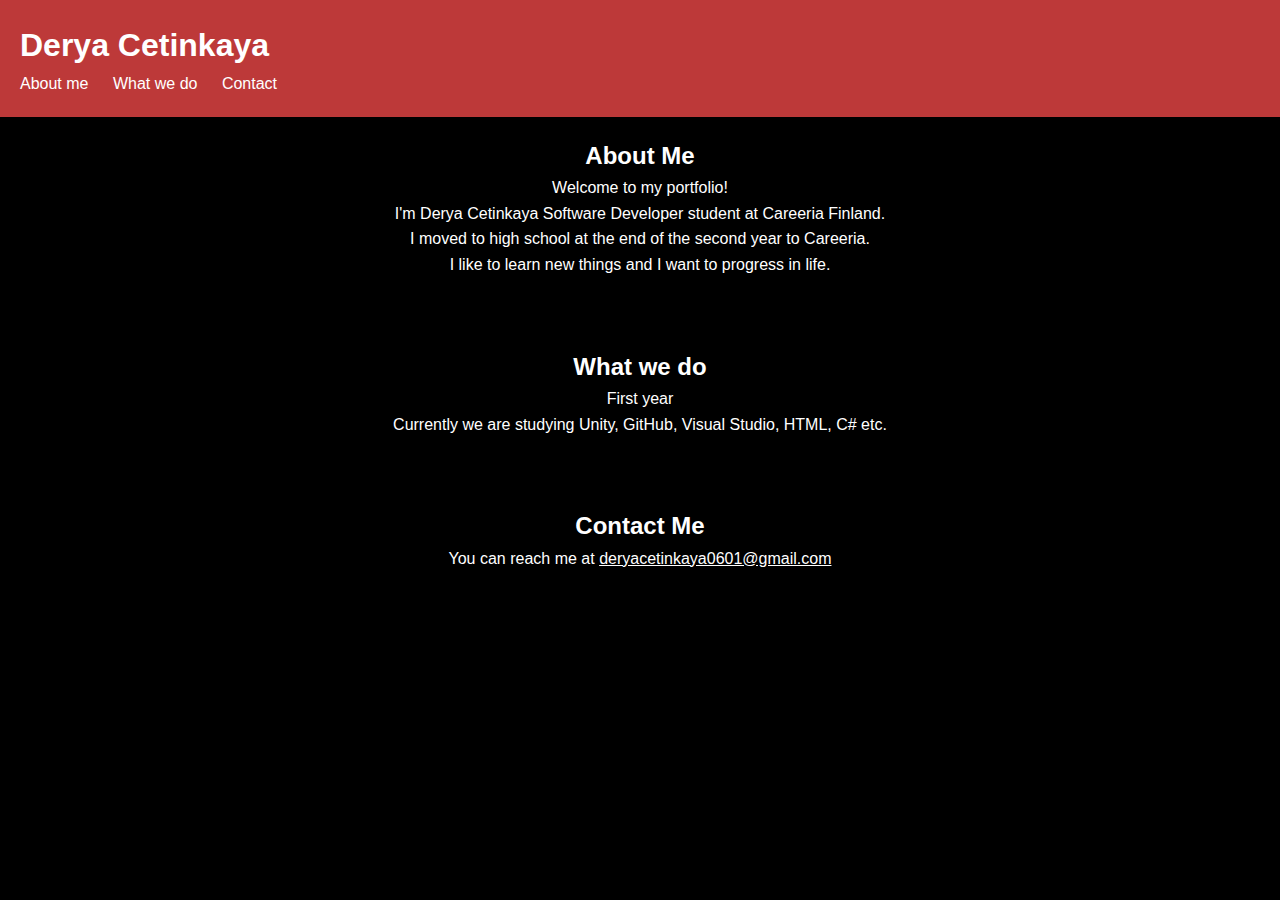
==== commit 4cd0a99b: "pizzeria sivu" ====
--- a/index.html
+++ b/index.html
@@ -30,7 +30,7 @@
     <section id="What we do">
         <h2>What we do</h2>
         <div class="What we do">
-            <h3>First year</h3>
+            <p>First year</p>
             <p>Currently we are studying Unity, GitHub, Visual Studio, HTML, C# etc.</p>
         </div>
     </section>
--- a/style.css
+++ b/style.css
@@ -30,16 +30,19 @@
 nav ul li a {
     text-decoration: none;
     color: #fff;
+    
 }
 
 section {
     padding: 20px;
     margin-bottom: 30px;
+    text-align: center;
 }
 
 .project {
     border: 1px solid #ccc;
     padding: 10px;
     margin-bottom: 10px;
+    
 }
 
